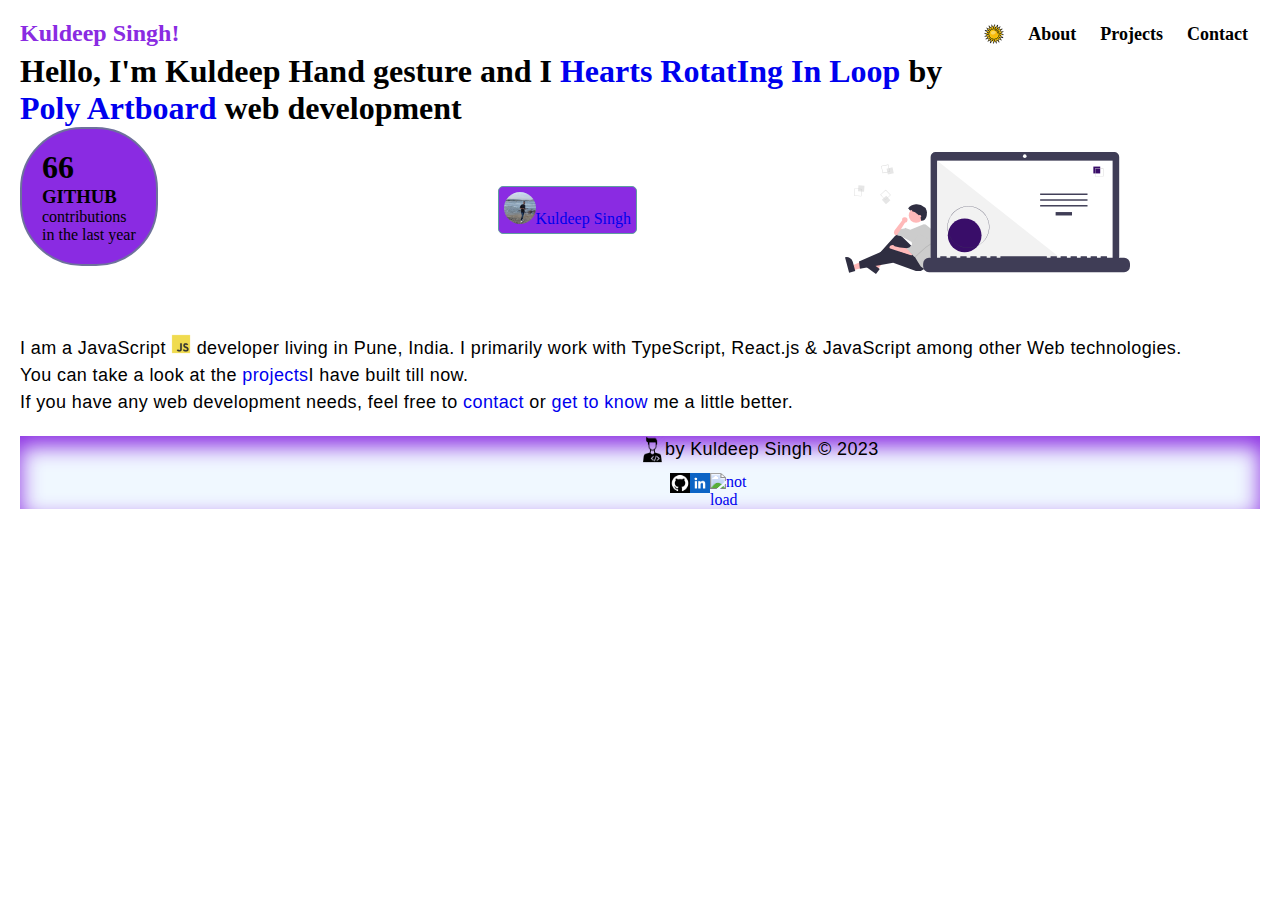
==== index.html @ 1b0ae134 "portfolio" ====
<!DOCTYPE html>
<html lang="en">
  <head>
    <meta charset="UTF-8" />
    <meta name="viewport" content="width=device-width, initial-scale=1.0" />
    <title>Kuldeep-JS Developer</title>
    <link rel="stylesheet" href="./assets/styles/index.css" />
  </head>
  <body>
    <header class="main-nav">
      <h1 class="author">Kuldeep Singh!</h1>
      <nav class="nav-bar">
        <div class="mode gap"><img src="./assets//images//sun.png" alt="day/night" width="20" /></div>
        <a href="./about.html" class="gap">About</a>
        <a href="./projects.html" class="gap">Projects</a>
        <a href="./contact.html" class="gap">Contact</a>
      </nav>
    </header>

    
    <main>
      <div class="jumbotron">
        <div>
          <h1>
            Hello, I'm Kuldeep <span>Hand gesture</span> and I
            <span><a href="https://iconscout.com/lottie-animations/hearts" class="text-underline font-size-sm" target="_blank">Hearts
              RotatIng In Loop</a> by <a href="https://iconscout.com/contributors/polyartboard" class="text-underline font-size-sm"
              target="_blank">Poly Artboard</a></span> web development
          </h1>
          <div class="git-info">
            <h1>66</h1>
            <h3>GITHUB</h3>
            contributions in the last year
          </div>

          <div class="git-link">
            <a href="https://github.com/kuldeep0753"
              ><img
                src="./assets//images/profile.jpg"
                width="100" 
                alt="not load" class="git-image"
                
              />Kuldeep Singh</a
            >
          </div>
        </div>
        <div class="coder-image">
          <img src="./assets/images/coder.svg" width="285" height="140"  alt="not load" />
        </div>
      </div>
      
      <div class="text-detail">
        <p>
          I am a <b>JavaScript <img src="./assets//images//JS.png" alt="JS logo" width="20"/> developer</b> living in Pune, India. I primarily work
          with TypeScript, React.js & JavaScript among other Web technologies.
        </p>
        <p>
          You can take a look at the <a href="./projects.html"> projects</a>I
          have built till now.
        </p>
        <p>
          If you have any web development needs, feel free to
          <a href="./contact.html">contact</a> or
          <a href="./about.html">get to know</a> me a little better.
        </p>
      </div>
    </main>
  
    <footer>
      <div class="copyright">
        <img src="./assets//images/coder.png" alt="not load" width="25" />
        <p>by Kuldeep Singh &copy; 2023</p>
      </div>
      <div class="contact-details">
        <a href="https://github.com/settings/profile"
          ><img src="./assets/images/git.png" width="20" alt="not load"
        /></a>
        <a href="https://www.linkedin.com/in/kuldeep-singh-kushwaha-4133a9183"
          ><img src="./assets//images/linkedin.png" width="20" alt="not load"
        /></a>
        <a href="mailto:k9886673612@gmail.com"
          ><img
            src="https://encrypted-tbn0.gstatic.com/images?q=tbn:ANd9GcTKRP-VvnVHGBMEmqmvr_sxKlWJw97de0cQrw&usqp=CAU"
            width="20"
            alt="not load"
        /></a>
      </div>
    </footer>
  </body>
</html>
---- assets/styles/index.css ----
* {
  padding: 0;
  margin: 0;
  /* background-color: bisque; */
}

body {
  padding: 10px;
  margin: 10px;
}

a {
  text-decoration: none;
}
.main-nav {
  display: flex;
}

.author {
  margin-right: auto;
  font-size: 1.5rem;
  color: blueviolet;
}

.nav-bar {
  display: flex;
}

.gap {
  margin-left: 10px;
  padding-top: 0.25rem;
  padding-bottom: 0.25rem;
  margin-left: 0.75rem;
  margin-right: 0.75rem;
  padding-top: 0.25rem;
  padding-bottom: 0.25rem;
  margin-left: 0.75rem;
  margin-right: 0.75rem;

  font-size: 1.125rem;

  color: black;
  font-weight: 600;
}

/* Main */
.jumbotron {
  display: flex;
}

.coder-image {
  position: relative;
  top: 90px;
  right: 130px;
}

.git-info {
  border: 2px solid #6e719c;
  border-radius: 62px;
  width: 94px;
  padding: 20px;
  margin-bottom: 20px;
  background: blueviolet;
}

.git-link {
  display: block;
  border-radius: 5px;
  border: 1px solid #000;
  border-color: cadetblue;
  padding: 5px;
  width: max-content;
  background-color: blueviolet;
  position: relative;
  bottom: 100px;
  left: 50%;
}

.git-image {
  width: 32px;
  border-radius: 20px;
}

p {
  font-size: 18px;
  font-weight: 300;
  font-family: Ubuntu, sans-serif;
  letter-spacing: 0.4px;
  line-height: 27px;
}
/* Footer */
footer {
  background: aliceblue;
  box-shadow: 0px 10px 21px blueviolet inset;
margin-top: 20px;
}

footer > div {
  position: relative;
  left: 50%;
  margin-bottom: 10px;
}

.copyright {
  display: flex;
}

.contact-details {
  display: flex;
  justify-content: space-between;
  width: 100px;
  padding-left: 30px;
}

.text-detail {
}
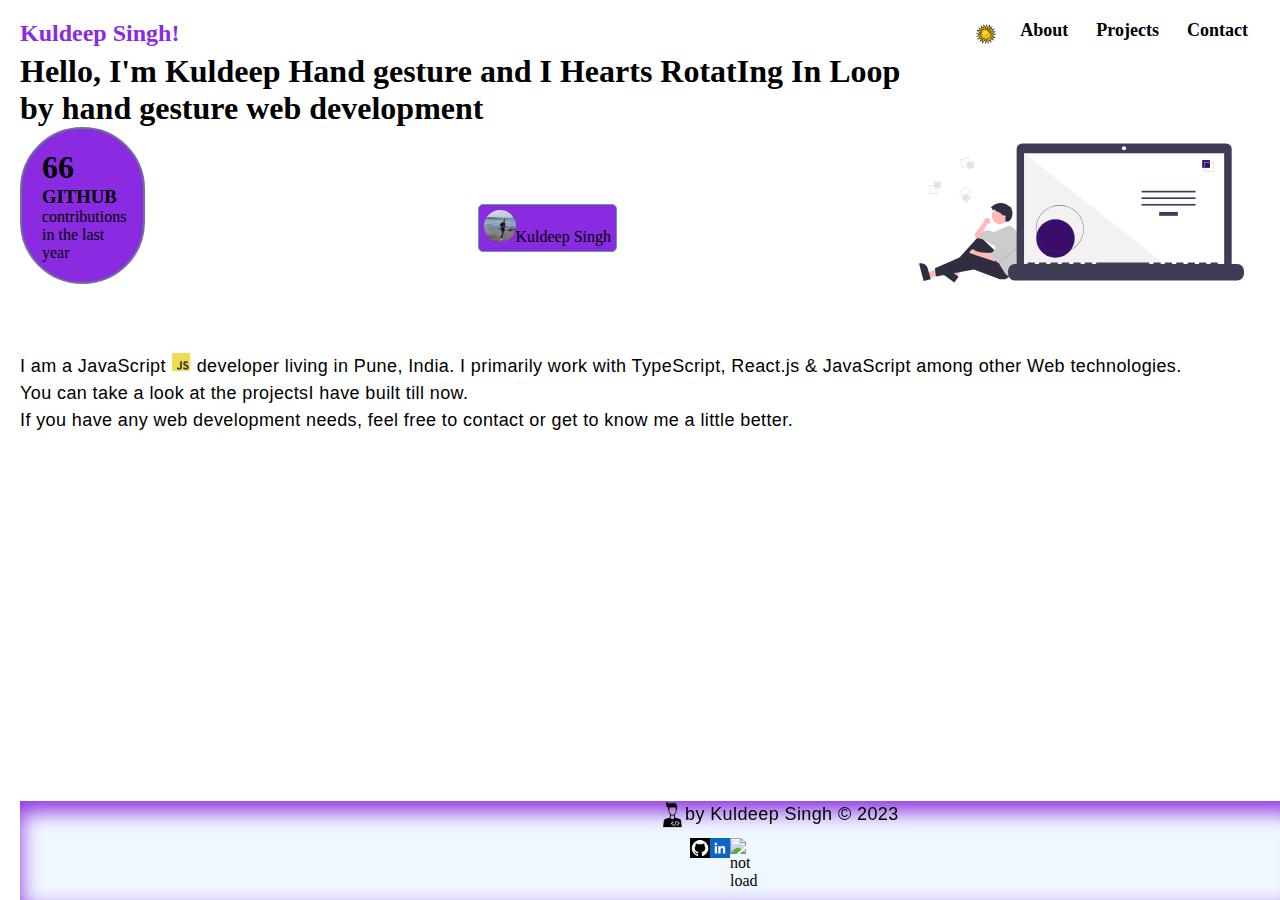
==== commit 531c0d65: "portfolio" ====
--- a/index.html
+++ b/index.html
@@ -11,9 +11,12 @@
       <h1 class="author">Kuldeep Singh!</h1>
       <nav class="nav-bar">
         <div class="mode gap"><img src="./assets//images//sun.png" alt="day/night" width="20" /></div>
-        <a href="./about.html" class="gap">About</a>
-        <a href="./projects.html" class="gap">Projects</a>
-        <a href="./contact.html" class="gap">Contact</a>
+        <div class="links">
+          <a href="./about.html" class="gap">About</a>
+          <a href="./projects.html" class="gap">Projects</a>
+          <a href="./contact.html" class="gap">Contact</a>
+        </div>
+        
       </nav>
     </header>
 
@@ -25,7 +28,7 @@
             Hello, I'm Kuldeep <span>Hand gesture</span> and I
             <span><a href="https://iconscout.com/lottie-animations/hearts" class="text-underline font-size-sm" target="_blank">Hearts
               RotatIng In Loop</a> by <a href="https://iconscout.com/contributors/polyartboard" class="text-underline font-size-sm"
-              target="_blank">Poly Artboard</a></span> web development
+              target="_blank">hand gesture</a></span> web development
           </h1>
           <div class="git-info">
             <h1>66</h1>
@@ -45,7 +48,7 @@
           </div>
         </div>
         <div class="coder-image">
-          <img src="./assets/images/coder.svg" width="285" height="140"  alt="not load" />
+          <img src="./assets/images/coder.svg" width="325" height="140"  alt="not load" />
         </div>
       </div>
       
--- a/assets/styles/index.css
+++ b/assets/styles/index.css
@@ -2,16 +2,22 @@
   padding: 0;
   margin: 0;
   /* background-color: bisque; */
+  box-sizing: border-box;
 }
 
 body {
   padding: 10px;
   margin: 10px;
+ 
+    overflow-x: hidden;
+  
 }
 
 a {
   text-decoration: none;
-}
+  color: black;
+}
+
 .main-nav {
   display: flex;
 }
@@ -51,13 +57,13 @@
 .coder-image {
   position: relative;
   top: 90px;
-  right: 130px;
+  right: 16px;
 }
 
 .git-info {
   border: 2px solid #6e719c;
   border-radius: 62px;
-  width: 94px;
+  width: 125px;
   padding: 20px;
   margin-bottom: 20px;
   background: blueviolet;
@@ -92,7 +98,10 @@
 footer {
   background: aliceblue;
   box-shadow: 0px 10px 21px blueviolet inset;
-margin-top: 20px;
+/* margin-top: 20px; */
+position: fixed;
+    bottom: 0;
+    width: 100%;
 }
 
 footer > div {
@@ -114,3 +123,135 @@
 
 .text-detail {
 }
+/* 
+h1,p{
+  margin: 0;
+} */
+
+
+/* Media Queries for mobile view */
+@media only screen and (max-width: 768px) {
+
+  body {
+    padding: 10px;
+    margin: 10px;
+  }
+  
+
+  .main-nav {
+    display: flex;
+  }
+  
+  .author {
+    margin-right: auto;
+    font-size: 1.5rem;
+    color: blueviolet;
+  }
+  
+  .nav-bar {
+    display: flex;
+  }
+  
+  .gap {
+    margin-left: 10px;
+    padding-top: 0.25rem;
+    padding-bottom: 0.25rem;
+    margin-left: 0.75rem;
+    margin-right: 0.75rem;
+    padding-top: 0.25rem;
+    padding-bottom: 0.25rem;
+    margin-left: 0.75rem;
+    margin-right: 0.75rem;
+  
+    font-size: 1.125rem;
+  
+    color: black;
+    font-weight: 600;
+  }
+
+  .links{
+    position: fixed;
+    top: 580px;
+    right: 0px;
+    /* border: 2px solid black; */
+    padding: 23px;
+    width: 100%;
+    background: blueviolet;
+    max-width: 100%;
+    display: flex;
+    justify-content: space-around;
+}
+  
+  
+  /* Main */
+  .jumbotron {
+    display: flex;
+    flex-direction: column;
+    font-size: 12px;
+  }
+  
+  .coder-image {
+    position: relative;
+    top: 21px;
+    left: 32px; 
+  }
+  .coder-image>img {
+    height: 256px;
+    
+  }
+
+  .text-detail{
+    margin-bottom: 60px;
+
+  }
+  
+  .git-info {
+    /* border: 2px solid #6e719c;
+    border-radius: 62px;
+    width: 94px;
+    padding: 20px;
+    margin-bottom: 20px;
+    background: blueviolet; */
+    display: none;
+  }
+  
+  .git-link {
+    display: none;
+  }
+  
+  
+  p {
+    /* font-size: 18px;
+    font-weight: 300;
+    font-family: Ubuntu, sans-serif;
+    letter-spacing: 0.4px;
+    line-height: 27px; */
+  }
+  /* Footer */
+  footer {
+    /* background: aliceblue;
+    box-shadow: 0px 10px 21px blueviolet inset;
+  margin-top: 20px;
+  position: fixed;
+      bottom: 0;
+      width: 100%; */
+      display: none;
+  }
+  
+  footer > div {
+    position: relative;
+    left: 50%;
+    margin-bottom: 10px;
+  }
+  
+  .copyright {
+    display: flex;
+  }
+  
+  .contact-details {
+    display: flex;
+    justify-content: space-between;
+    width: 100px;
+    padding-left: 30px;
+  }
+}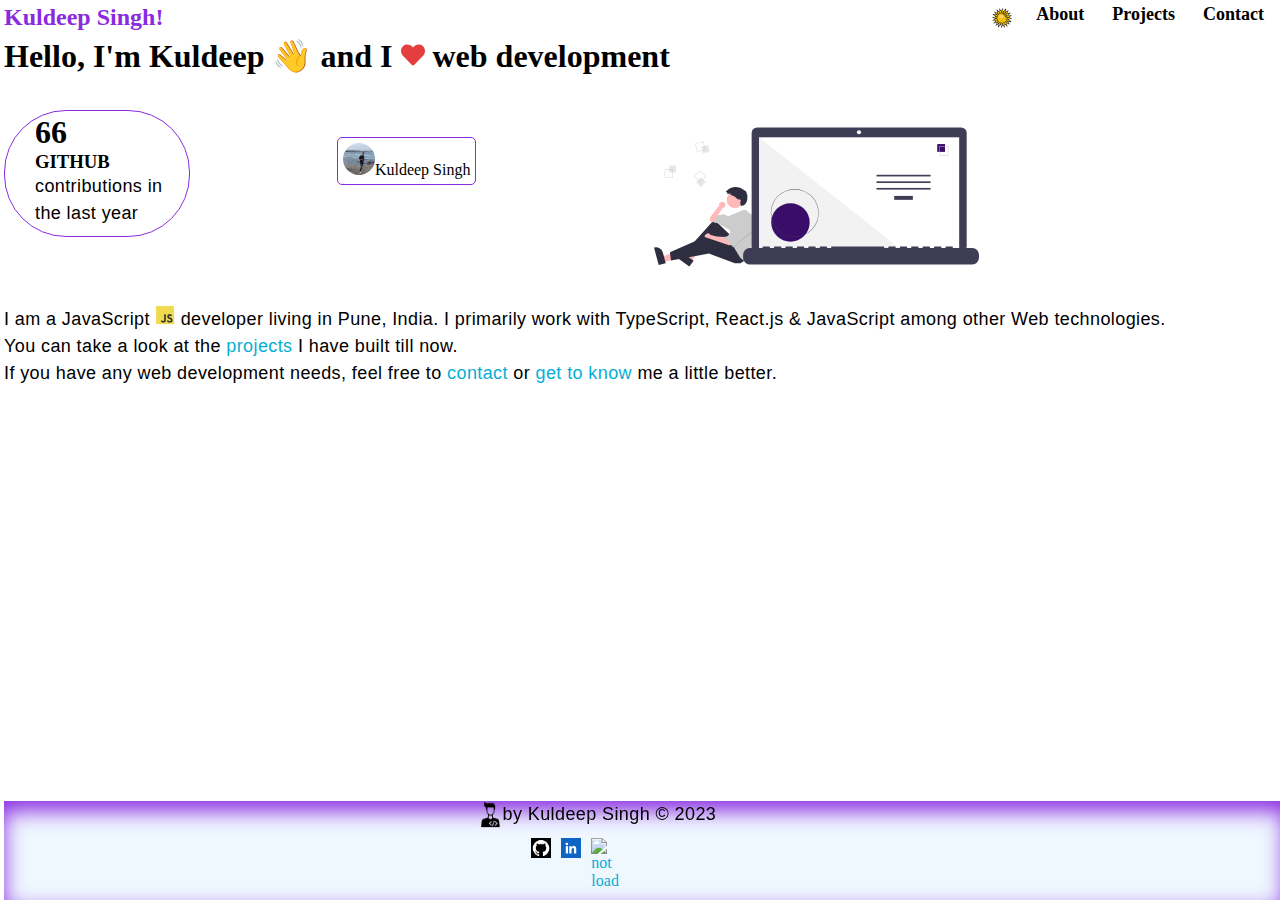
==== commit 4034e87a: "add hand wave and heart-beat" ====
--- a/index.html
+++ b/index.html
@@ -25,15 +25,19 @@
       <div class="jumbotron">
         <div>
           <h1>
-            Hello, I'm Kuldeep <span>Hand gesture</span> and I
-            <span><a href="https://iconscout.com/lottie-animations/hearts" class="text-underline font-size-sm" target="_blank">Hearts
-              RotatIng In Loop</a> by <a href="https://iconscout.com/contributors/polyartboard" class="text-underline font-size-sm"
-              target="_blank">hand gesture</a></span> web development
+            Hello, I'm Kuldeep <span class="wave-hand-emoji">👋</span></span> and I 
+            <span class="beat"><svg aria-hidden="true" focusable="false" data-prefix="fas" data-icon="heart"
+              class="svg-inline--fa fa-heart fa-w-16 text-red-600 mx-1 beat" role="img" xmlns="http://www.w3.org/2000/svg"
+              viewBox="0 0 512 512">
+              <path fill="currentColor"
+                d="M462.3 62.6C407.5 15.9 326 24.3 275.7 76.2L256 96.5l-19.7-20.3C186.1 24.3 104.5 15.9 49.7 62.6c-62.8 53.6-66.1 149.8-9.9 207.9l193.5 199.8c12.5 12.9 32.8 12.9 45.3 0l193.5-199.8c56.3-58.1 53-154.3-9.8-207.9z">
+              </path>
+            </svg></span> web development
           </h1>
           <div class="git-info">
             <h1>66</h1>
             <h3>GITHUB</h3>
-            contributions in the last year
+           <p>contributions in the last year</p> 
           </div>
 
           <div class="git-link">
@@ -58,7 +62,7 @@
           with TypeScript, React.js & JavaScript among other Web technologies.
         </p>
         <p>
-          You can take a look at the <a href="./projects.html"> projects</a>I
+          You can take a look at the <a href="./projects.html"> projects</a> I
           have built till now.
         </p>
         <p>
--- a/assets/styles/index.css
+++ b/assets/styles/index.css
@@ -5,17 +5,69 @@
   box-sizing: border-box;
 }
 
+.wave-hand-emoji {
+  animation: wave-hand 2.5s infinite;
+  transform-origin: 70% 70%;
+  display: inline-block;
+}
+
+@keyframes wave-hand {
+  0% {
+    transform: rotate(0deg);
+  }
+  10% {
+    transform: rotate(14deg);
+  }
+  20% {
+    transform: rotate(-8deg);
+  }
+  30% {
+    transform: rotate(14deg);
+  }
+  40% {
+    transform: rotate(-4deg);
+  }
+
+  50% {
+    transform: rotate(10deg);
+  }
+  60% {
+    transform: rotate(0deg);
+  }
+  100% {
+    transform: rotate(0deg);
+  }
+}
+
+.beat {
+  width: 24px;
+  color: #e53e3e;
+  animation: heartbeat 1.3s ease-in-out infinite;
+}
+@keyframes heartbeat {
+  0% {
+    transform: scale(1);
+  }
+
+  50% {
+    transform: scale(1.2);
+  }
+
+  100% {
+    transform: scale(1);
+  }
+}
+
 body {
-  padding: 10px;
-  margin: 10px;
- 
-    overflow-x: hidden;
-  
+  padding: 2px;
+  margin: 2px;
+
+  overflow-x: hidden;
 }
 
 a {
   text-decoration: none;
-  color: black;
+  color: #06aed5;
 }
 
 .main-nav {
@@ -61,25 +113,37 @@
 }
 
 .git-info {
-  border: 2px solid #6e719c;
+  transition: 0.3s ease;
+  border: 1px solid blueviolet;
   border-radius: 62px;
-  width: 125px;
-  padding: 20px;
-  margin-bottom: 20px;
+  width: 186px;
+  padding: 3px 0 9px 30px;
+  margin-top: 35px;
+}
+
+.git-info:hover {
+  cursor: pointer;
   background: blueviolet;
 }
 
 .git-link {
   display: block;
   border-radius: 5px;
-  border: 1px solid #000;
-  border-color: cadetblue;
+  border: 1px solid blueviolet;
   padding: 5px;
   width: max-content;
-  background-color: blueviolet;
+  transition: 0.3s ease;
   position: relative;
   bottom: 100px;
   left: 50%;
+}
+
+.git-link:hover {
+  cursor: pointer;
+  background: blueviolet;
+}
+.git-link > a {
+  color: black;
 }
 
 .git-image {
@@ -98,15 +162,15 @@
 footer {
   background: aliceblue;
   box-shadow: 0px 10px 21px blueviolet inset;
-/* margin-top: 20px; */
-position: fixed;
+  margin-top: 20px;
+  position: fixed;
     bottom: 0;
-    width: 100%;
+  width: 100%;
 }
 
 footer > div {
   position: relative;
-  left: 50%;
+  left: 37%;
   margin-bottom: 10px;
 }
 
@@ -116,42 +180,38 @@
 
 .contact-details {
   display: flex;
-  justify-content: space-between;
+  justify-content: center;
   width: 100px;
-  padding-left: 30px;
+  padding-left: 95px;
+  gap: 10px;
 }
 
 .text-detail {
-}
-/* 
-h1,p{
-  margin: 0;
-} */
+      margin-top: 20px;
+}
 
 
 /* Media Queries for mobile view */
 @media only screen and (max-width: 768px) {
-
   body {
     padding: 10px;
     margin: 10px;
   }
-  
 
   .main-nav {
     display: flex;
   }
-  
+
   .author {
     margin-right: auto;
     font-size: 1.5rem;
     color: blueviolet;
   }
-  
+
   .nav-bar {
     display: flex;
   }
-  
+
   .gap {
     margin-left: 10px;
     padding-top: 0.25rem;
@@ -162,16 +222,16 @@
     padding-bottom: 0.25rem;
     margin-left: 0.75rem;
     margin-right: 0.75rem;
-  
+
     font-size: 1.125rem;
-  
+
     color: black;
     font-weight: 600;
   }
 
-  .links{
+  .links {
     position: fixed;
-    top: 580px;
+    top: 451px;
     right: 0px;
     /* border: 2px solid black; */
     padding: 23px;
@@ -180,31 +240,28 @@
     max-width: 100%;
     display: flex;
     justify-content: space-around;
-}
-  
-  
+  }
+
   /* Main */
   .jumbotron {
     display: flex;
     flex-direction: column;
     font-size: 12px;
   }
-  
+
   .coder-image {
     position: relative;
     top: 21px;
-    left: 32px; 
-  }
-  .coder-image>img {
+    left: 32px;
+  }
+  .coder-image > img {
     height: 256px;
-    
-  }
-
-  .text-detail{
+  }
+
+  .text-detail {
     margin-bottom: 60px;
-
-  }
-  
+  }
+
   .git-info {
     /* border: 2px solid #6e719c;
     border-radius: 62px;
@@ -214,12 +271,11 @@
     background: blueviolet; */
     display: none;
   }
-  
+
   .git-link {
     display: none;
   }
-  
-  
+
   p {
     /* font-size: 18px;
     font-weight: 300;
@@ -227,7 +283,9 @@
     letter-spacing: 0.4px;
     line-height: 27px; */
   }
+
   /* Footer */
+
   footer {
     /* background: aliceblue;
     box-shadow: 0px 10px 21px blueviolet inset;
@@ -235,23 +293,23 @@
   position: fixed;
       bottom: 0;
       width: 100%; */
-      display: none;
-  }
-  
+    display: none;
+  }
+
   footer > div {
     position: relative;
     left: 50%;
     margin-bottom: 10px;
   }
-  
+
   .copyright {
     display: flex;
   }
-  
+
   .contact-details {
     display: flex;
     justify-content: space-between;
     width: 100px;
     padding-left: 30px;
   }
-}+}
